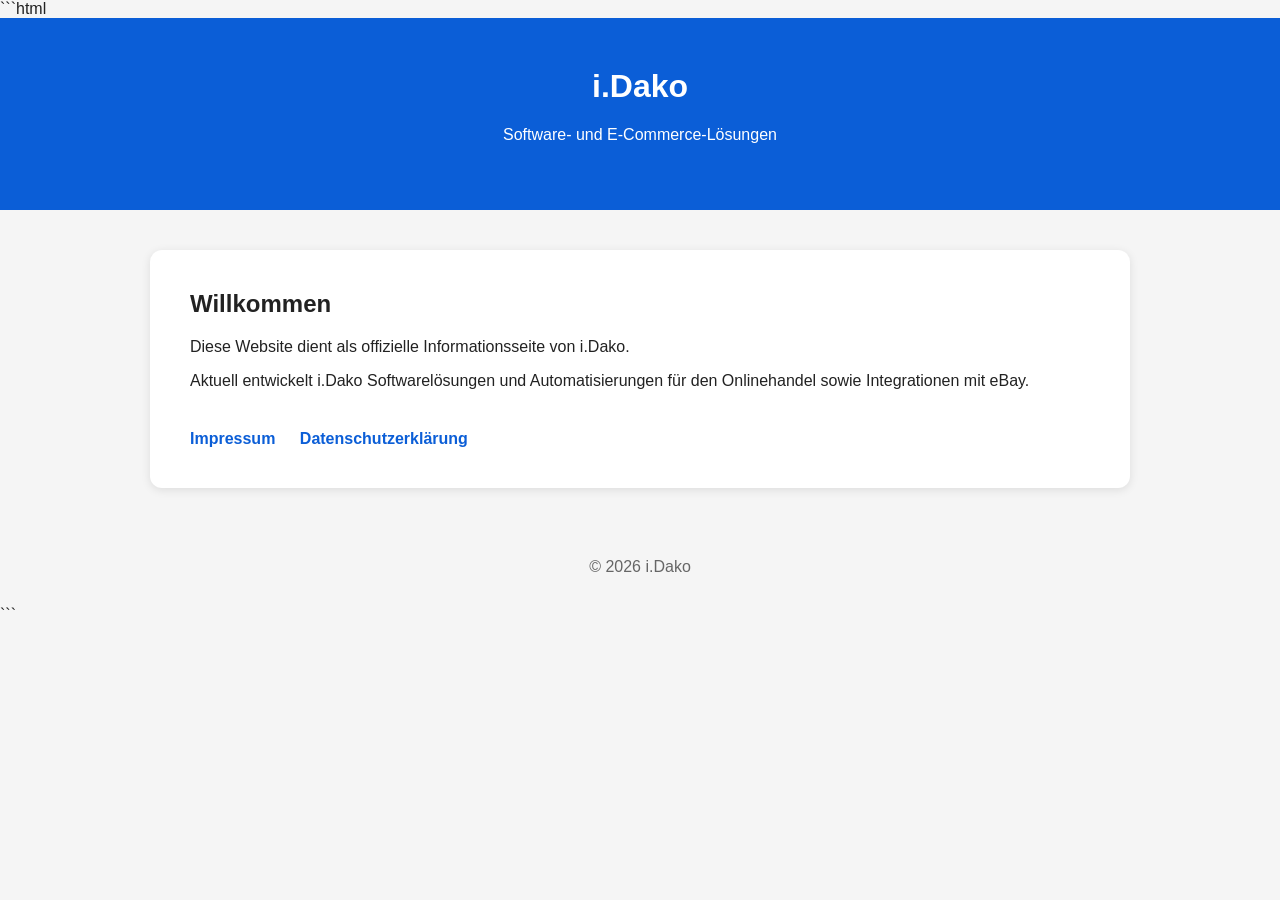
==== index.html @ a4a278ad "Create index.html" ====
```html
<!DOCTYPE html>
<html lang="de">
<head>
    <meta charset="UTF-8">
    <meta name="viewport" content="width=device-width, initial-scale=1.0">
    <title>i.Dako</title>
    <style>
        body{
            font-family: Arial, sans-serif;
            background:#f5f5f5;
            margin:0;
            color:#222;
        }
        header{
            background:#0b5ed7;
            color:white;
            text-align:center;
            padding:50px 20px;
        }
        main{
            max-width:900px;
            margin:40px auto;
            background:white;
            padding:40px;
            border-radius:12px;
            box-shadow:0 2px 10px rgba(0,0,0,.1);
        }
        h1,h2{
            margin-top:0;
        }
        a{
            color:#0b5ed7;
            text-decoration:none;
        }
        footer{
            text-align:center;
            padding:30px;
            color:#666;
        }
        .links{
            margin-top:40px;
        }
        .links a{
            margin-right:20px;
            font-weight:bold;
        }
    </style>
</head>

<body>

<header>
    <h1>i.Dako</h1>
    <p>Software- und E-Commerce-Lösungen</p>
</header>

<main>

<h2>Willkommen</h2>

<p>
Diese Website dient als offizielle Informationsseite von i.Dako.
</p>

<p>
Aktuell entwickelt i.Dako Softwarelösungen und Automatisierungen
für den Onlinehandel sowie Integrationen mit eBay.
</p>

<div class="links">
    <a href="impressum.html">Impressum</a>
    <a href="datenschutz.html">Datenschutzerklärung</a>
</div>

</main>

<footer>
© 2026 i.Dako
</footer>

</body>
</html>
```
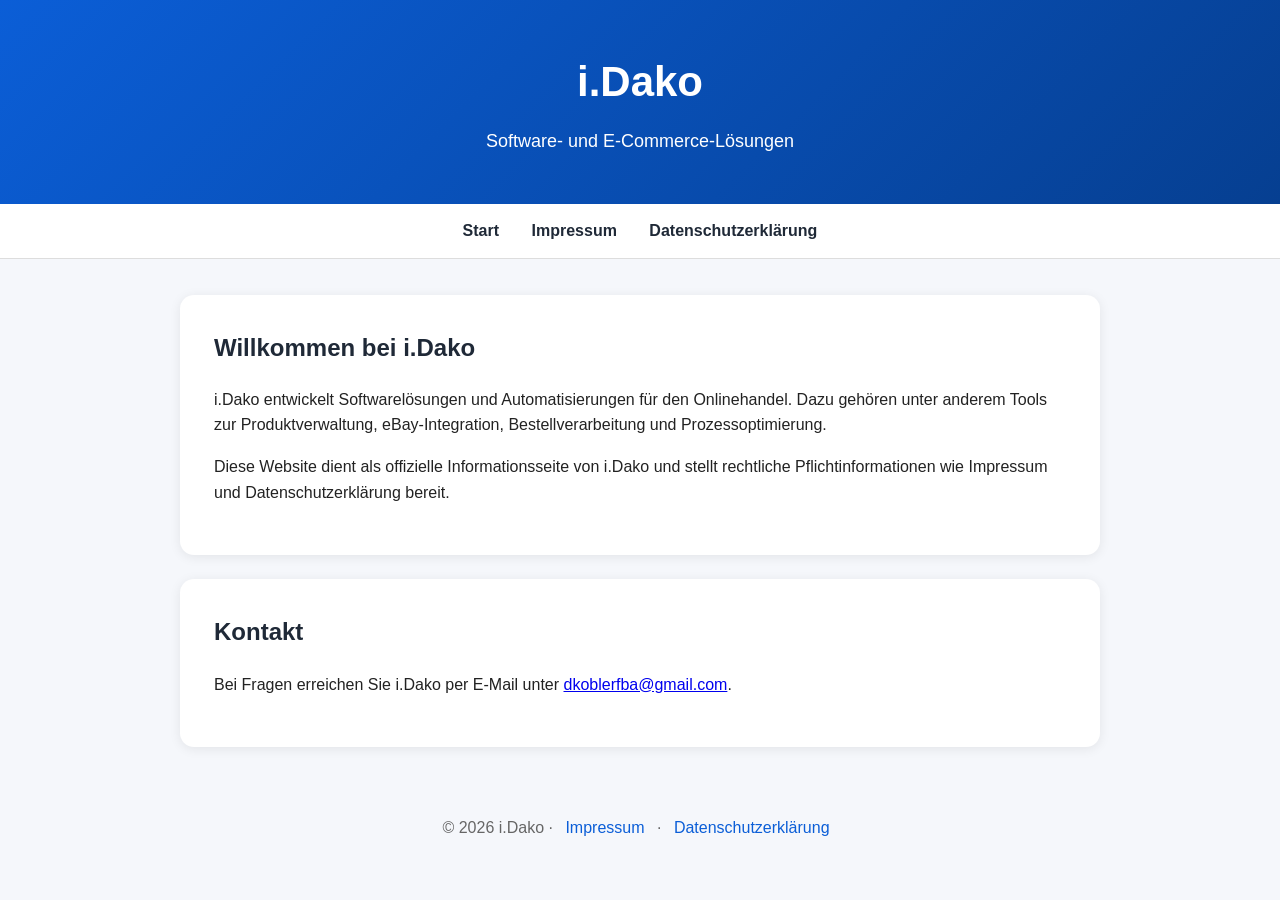
==== commit 833f02a7: "Add files via upload" ====
--- a/index.html
+++ b/index.html
@@ -1,84 +1,50 @@
-```html
 <!DOCTYPE html>
 <html lang="de">
 <head>
-    <meta charset="UTF-8">
-    <meta name="viewport" content="width=device-width, initial-scale=1.0">
-    <title>i.Dako</title>
-    <style>
-        body{
-            font-family: Arial, sans-serif;
-            background:#f5f5f5;
-            margin:0;
-            color:#222;
-        }
-        header{
-            background:#0b5ed7;
-            color:white;
-            text-align:center;
-            padding:50px 20px;
-        }
-        main{
-            max-width:900px;
-            margin:40px auto;
-            background:white;
-            padding:40px;
-            border-radius:12px;
-            box-shadow:0 2px 10px rgba(0,0,0,.1);
-        }
-        h1,h2{
-            margin-top:0;
-        }
-        a{
-            color:#0b5ed7;
-            text-decoration:none;
-        }
-        footer{
-            text-align:center;
-            padding:30px;
-            color:#666;
-        }
-        .links{
-            margin-top:40px;
-        }
-        .links a{
-            margin-right:20px;
-            font-weight:bold;
-        }
-    </style>
+  <meta charset="UTF-8">
+  <meta name="viewport" content="width=device-width, initial-scale=1.0">
+  <title>i.Dako</title>
+  <link rel="stylesheet" href="style.css">
 </head>
-
 <body>
-
 <header>
-    <h1>i.Dako</h1>
-    <p>Software- und E-Commerce-Lösungen</p>
+  <h1>i.Dako</h1>
+  <p>Software- und E-Commerce-Lösungen</p>
 </header>
 
+<nav>
+  <a href="index.html">Start</a>
+  <a href="impressum.html">Impressum</a>
+  <a href="datenschutz.html">Datenschutzerklärung</a>
+</nav>
+
 <main>
+  <section class="card">
+    <h2>Willkommen bei i.Dako</h2>
+    <p>
+      i.Dako entwickelt Softwarelösungen und Automatisierungen für den Onlinehandel.
+      Dazu gehören unter anderem Tools zur Produktverwaltung, eBay-Integration,
+      Bestellverarbeitung und Prozessoptimierung.
+    </p>
+    <p>
+      Diese Website dient als offizielle Informationsseite von i.Dako und stellt
+      rechtliche Pflichtinformationen wie Impressum und Datenschutzerklärung bereit.
+    </p>
+  </section>
 
-<h2>Willkommen</h2>
-
-<p>
-Diese Website dient als offizielle Informationsseite von i.Dako.
-</p>
-
-<p>
-Aktuell entwickelt i.Dako Softwarelösungen und Automatisierungen
-für den Onlinehandel sowie Integrationen mit eBay.
-</p>
-
-<div class="links">
-    <a href="impressum.html">Impressum</a>
-    <a href="datenschutz.html">Datenschutzerklärung</a>
-</div>
-
+  <section class="card">
+    <h2>Kontakt</h2>
+    <p>
+      Bei Fragen erreichen Sie i.Dako per E-Mail unter
+      <a href="mailto:dkoblerfba@gmail.com">dkoblerfba@gmail.com</a>.
+    </p>
+  </section>
 </main>
 
 <footer>
-© 2026 i.Dako
+  © 2026 i.Dako ·
+  <a href="impressum.html">Impressum</a> ·
+  <a href="datenschutz.html">Datenschutzerklärung</a>
 </footer>
-
 </body>
 </html>
-```
--- a/style.css
+++ b/style.css
@@ -0,0 +1,93 @@
+:root {
+  --primary: #0b5ed7;
+  --dark: #1f2937;
+  --text: #222;
+  --muted: #666;
+  --bg: #f5f7fb;
+  --card: #ffffff;
+}
+
+* {
+  box-sizing: border-box;
+}
+
+body {
+  margin: 0;
+  font-family: Arial, Helvetica, sans-serif;
+  background: var(--bg);
+  color: var(--text);
+  line-height: 1.6;
+}
+
+header {
+  background: linear-gradient(135deg, var(--primary), #063f91);
+  color: white;
+  padding: 48px 20px;
+  text-align: center;
+}
+
+header h1 {
+  margin: 0;
+  font-size: 42px;
+}
+
+header p {
+  margin: 12px 0 0;
+  font-size: 18px;
+}
+
+nav {
+  background: white;
+  border-bottom: 1px solid #ddd;
+  text-align: center;
+  padding: 14px;
+}
+
+nav a {
+  color: var(--dark);
+  text-decoration: none;
+  font-weight: bold;
+  margin: 0 14px;
+}
+
+main {
+  max-width: 960px;
+  margin: 36px auto;
+  padding: 0 20px;
+}
+
+.card {
+  background: var(--card);
+  padding: 34px;
+  border-radius: 14px;
+  box-shadow: 0 2px 12px rgba(0,0,0,.08);
+  margin-bottom: 24px;
+}
+
+h2, h3 {
+  color: var(--dark);
+  margin-top: 0;
+}
+
+ul {
+  padding-left: 22px;
+}
+
+.notice {
+  background: #fff8e1;
+  border-left: 4px solid #f0ad00;
+  padding: 14px 18px;
+  margin: 20px 0;
+}
+
+footer {
+  text-align: center;
+  color: var(--muted);
+  padding: 32px 20px;
+}
+
+footer a {
+  color: var(--primary);
+  text-decoration: none;
+  margin: 0 8px;
+}
